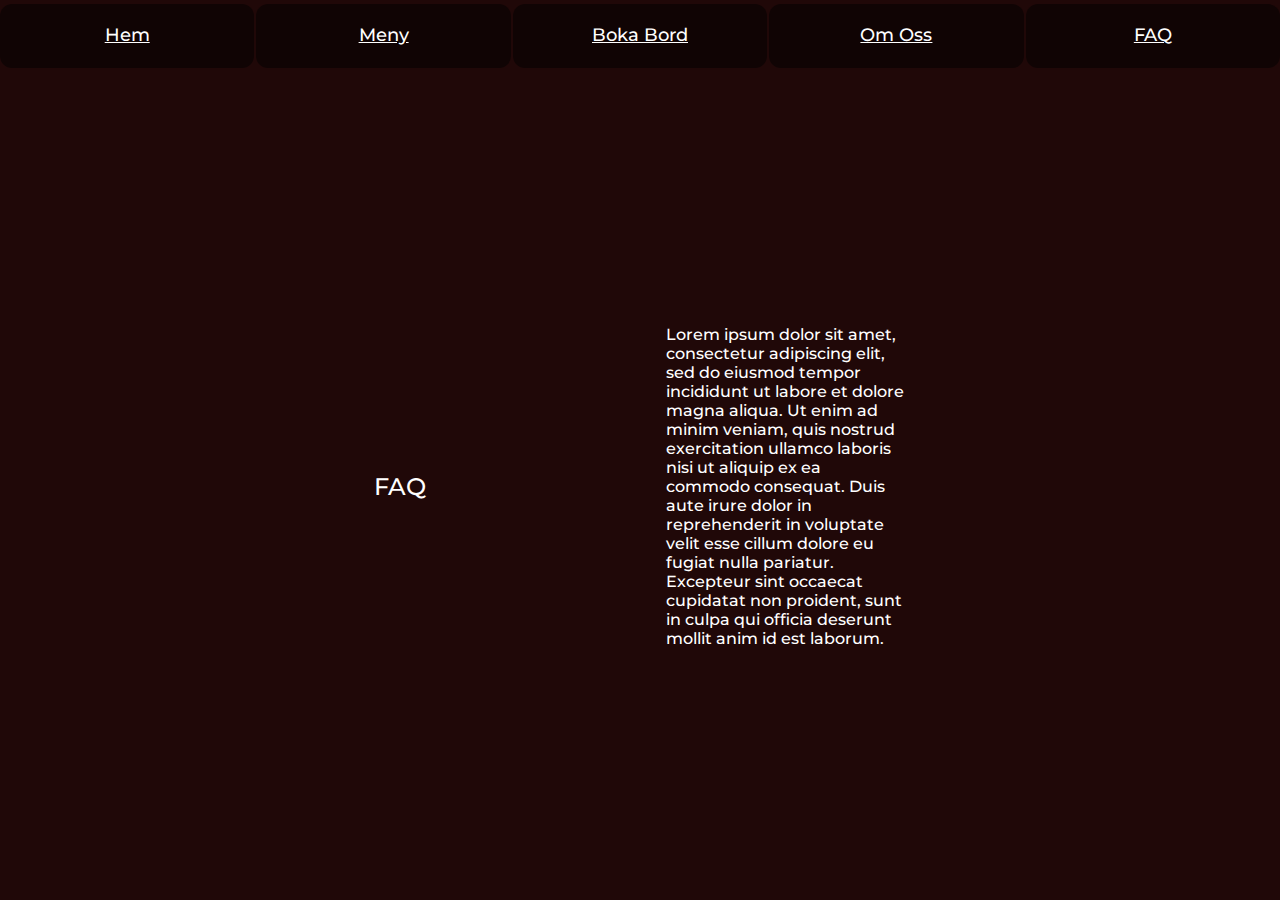
==== FAQ.html @ 9b6483c6 "v.50 Onsdag (Sen kväll)" ====
<!DOCTYPE html>
<html lang="en">

<head>
    <meta charset="UTF-8">
    <meta http-equiv="X-UA-Compatible" content="IE=edge">
    <meta name="viewport" content="width=device-width, initial-scale=1.0">
    <link rel="stylesheet" href="css/style.css">
    <link href="https://fonts.googleapis.com/css?family=Montserrat:100" rel="stylesheet">
    <title>Om oss</title>
</head>

<body>

    <nav class="menyandrasidor">
        <ul id="list_gridwrapper">
            <li id="hemknapp" class="list_item"><a href="index.html">Hem</a></li>
            <li id="menyknapp" class="list_item"><a href="meny.html">Meny</a></li>
            <li id="bokaknapp" class="list_item"><a href="index.html">Boka Bord</a></li>
            <li id="omossknapp" class="list_item"><a href="index.html">Om Oss</a></li>
            <li id="faqknapp" class="list_item"><a href="FAQ.html">FAQ</a></li>
        </ul>
    </nav>

    <main id="faq" class="main">
        <h2>FAQ</h2>
        <p class="sectiontext">
            Lorem ipsum dolor sit amet, consectetur adipiscing elit, sed do eiusmod tempor incididunt ut labore et
            dolore magna aliqua. Ut enim ad minim veniam, quis nostrud exercitation ullamco laboris nisi ut aliquip ex
            ea commodo consequat. Duis aute irure dolor in reprehenderit in voluptate velit esse cillum dolore eu fugiat
            nulla pariatur. Excepteur sint occaecat cupidatat non proident, sunt in culpa qui officia deserunt mollit
            anim id est laborum.
    </main>

</body>

</html>
---- css/style.css ----
* {
    padding: 0px;
    margin: 0px;
    font-family: 'Montserrat', sans-serif;
    font-weight: 500;
    color: white;
    /* background-color: rgb(40, 40, 40); */
}

#indexbody {
    background-color: rgb(40, 40, 40);
    font-family: 'Montserrat', sans-serif;
    font-weight: 500;
    color: white;
}

#menybody {
    background-color: rgb(32, 8, 8);
    font-family: 'Montserrat', sans-serif;
    font-weight: 500;
    color: white;
}

#hem {
    height: 92vh;
    display: flex;
    justify-content: center;
    align-items: center;
    font-size: 3rem;
    background-color: rgb(32, 8, 8);
}

#list_gridwrapper {
    width: 1fr;
    height: 8vh;
    display: flex;
    align-items: center;
    justify-content: center;
    column-gap: 2px;
    list-style-type: none;
    background-color: rgb(32, 8, 8);
}

#stickymeny {
    position: -webkit-sticky; /* Safari */
    position: sticky;
    top: 0;
}

.list_item {
    padding: 20px;
    background-color: rgba(0, 0, 0, 0.5);
    height: 24px;
    width: 90vw;
    text-align: center;
    font-size: 18px;
    border-radius: 12px;
}

.list_item:hover {
    background-color: rgba(20, 20, 20, 0.3);
    cursor: pointer;
}

.sections {
    height: 75vh;
    margin-top: 500px;
    display: flex;
    align-items: center;
    justify-content: center;
    column-gap: 15rem;
    background-color: rgb(32, 8, 8);
}

.sectiontext {
    width: 15rem;
    background-color: transparent;
}

#boka {
    margin-bottom: 12.5vh;
}


header {
    background-color: transparent;
}

h2 {
    background-color: transparent;
}

a {
    background-color: transparent;
    
}

#meny {
    height: 50vh;
    width: 70vw;
    gap: 20px;
    display: grid;
    grid-template-rows: 50% 50%;
    grid-template-columns: 50% 50%;
    grid-template-areas: 
    'as bc'
    'we rt'
    ;
}

#menybox1 {
    grid-area: as;
    background-color: rgb(60, 20, 20);
    border-radius: 25px;
}

#menybox2 {
    grid-area: bc;
    background-color: rgb(60, 20, 20);
    border-radius: 25px;
}

#menybox3 {
    grid-area: we;
    background-color: rgb(60, 20, 20);
    border-radius: 25px;
}

#menybox4 {
    grid-area: rt;
    background-color: rgb(60, 20, 20);
    border-radius: 25px;
}

#menygridwrap {
    height: 92vh;
    display: flex;
    justify-content: center;
    align-items: center;
    flex-direction: column;
}

.menyboxar {
    display: flex;
    align-items: center;
    justify-content: center;
    font-size: 3rem;
}

#faq {
    height: 92vh;
    display: flex;
    align-items: center;
    justify-content: center;
    column-gap: 15rem;
    background-color: rgb(32, 8, 8);
}
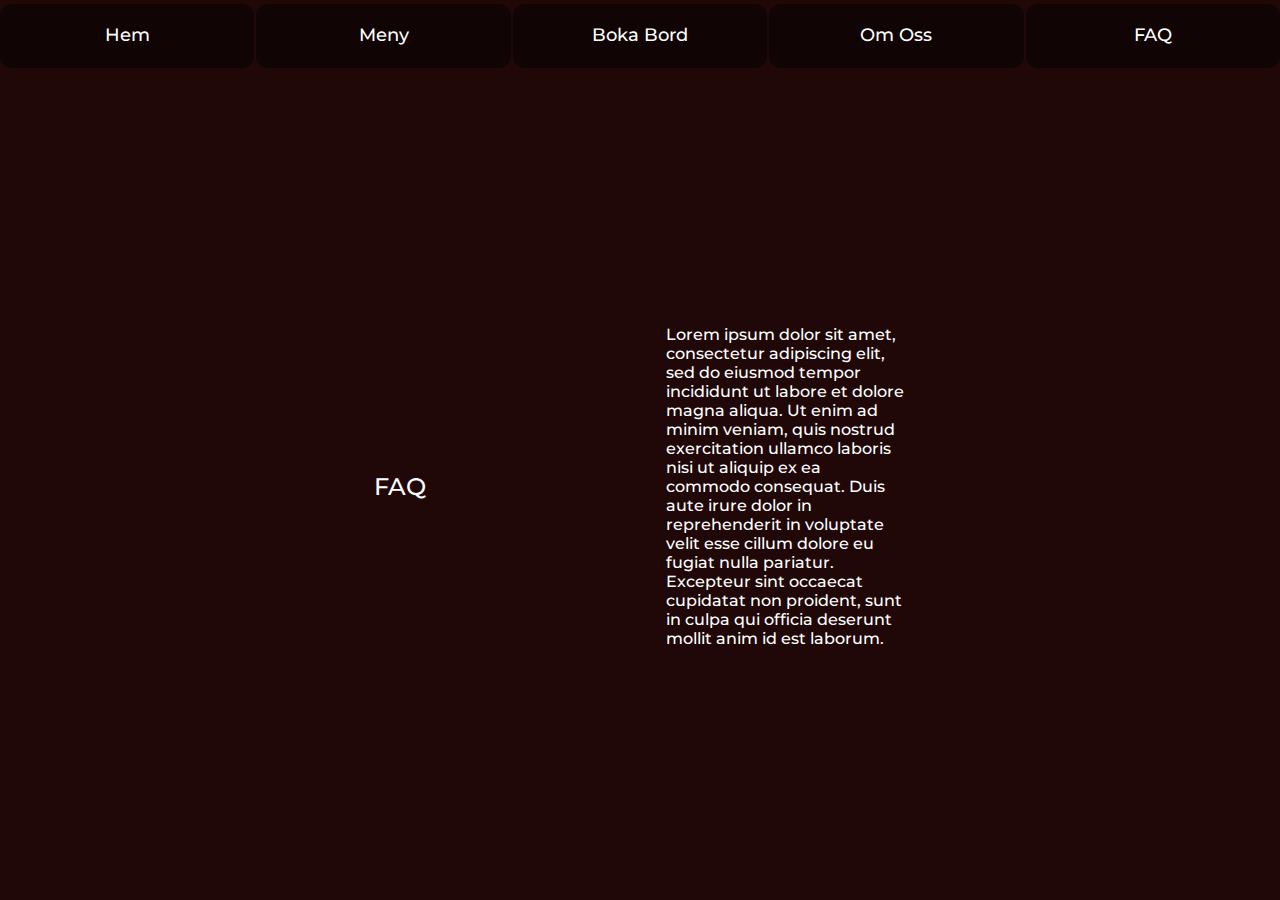
==== commit 819c3302: "Loggan och sista småfixar (Innan skolstart)" ====
--- a/FAQ.html
+++ b/FAQ.html
@@ -7,7 +7,7 @@
     <meta name="viewport" content="width=device-width, initial-scale=1.0">
     <link rel="stylesheet" href="css/style.css">
     <link href="https://fonts.googleapis.com/css?family=Montserrat:100" rel="stylesheet">
-    <title>Om oss</title>
+    <title>FAQ</title>
 </head>
 
 <body>
--- a/css/style.css
+++ b/css/style.css
@@ -4,6 +4,7 @@
     font-family: 'Montserrat', sans-serif;
     font-weight: 500;
     color: white;
+    user-select: none;
     /* background-color: rgb(40, 40, 40); */
 }
 
@@ -55,6 +56,7 @@
     text-align: center;
     font-size: 18px;
     border-radius: 12px;
+    user-select: none;
 }
 
 .list_item:hover {
@@ -92,7 +94,7 @@
 
 a {
     background-color: transparent;
-    
+    text-decoration: none;
 }
 
 #meny {
@@ -154,4 +156,14 @@
     justify-content: center;
     column-gap: 15rem;
     background-color: rgb(32, 8, 8);
+}
+
+body {
+    background-image: url("../img/Black-stones.jpg");
+}
+
+#Logga {
+    width: 100px;
+    height: auto;
+    padding-right: 30px;
 }